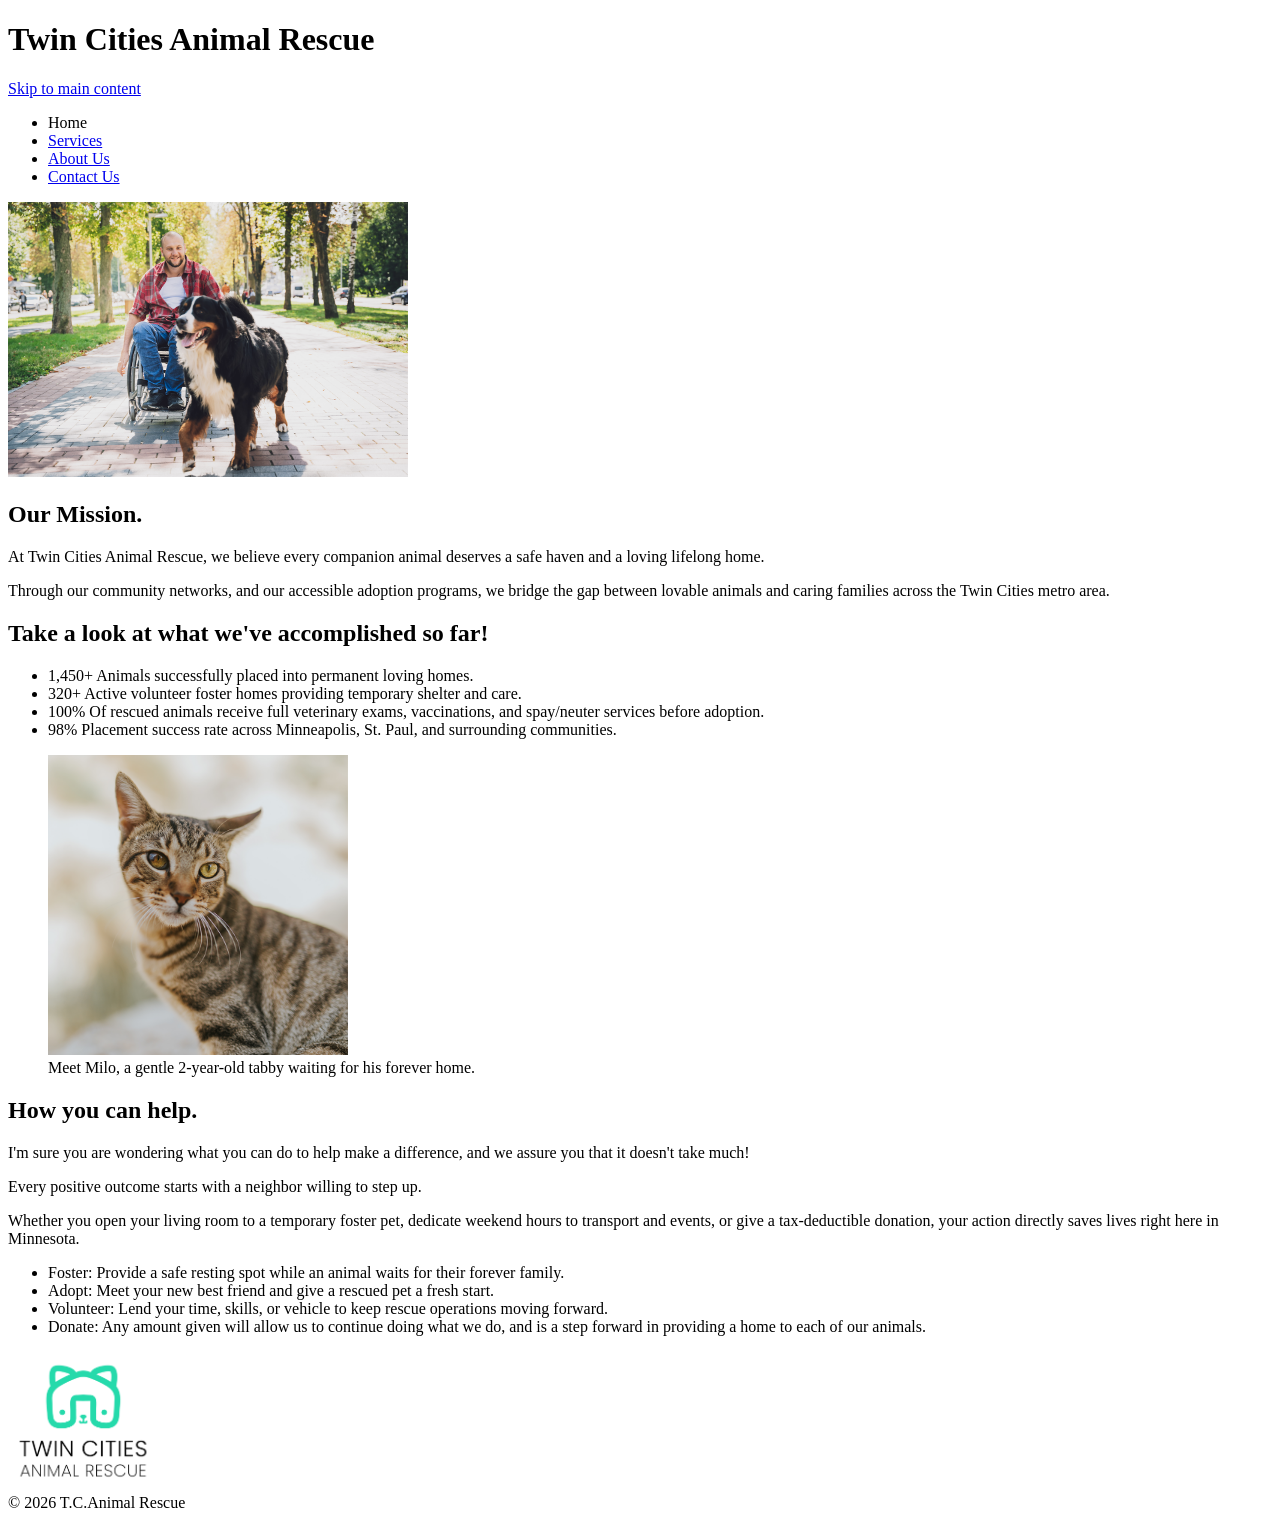
==== index.html @ bd269a4b "first commit" ====
<!DOCTYPE html>
<html lang="en">
<head>
  <meta charset="UTF-8">
  <title>Twin Cities Animal Rescue</title>
</head>
<body>
    <header>
        <h1>Twin Cities Animal Rescue</h1>
        <a href="#main-content">Skip to main content</a>
        <nav aria-label="Primary Navigation">
            <ul>
                <li><span aria-current="page">Home</span></li>
                <li><a href="services.html">Services</a></li>
                <li><a href="about.html">About Us</a></li>
                <li><a href="contact.html">Contact Us</a></li>
            </ul>
        </nav>
        <picture>
            <source media="(min-width: 600px)" srcset="assets/rescue-feature-large_c.png">
            <img src="assets/rescue-feature-small_c.png" alt="Rescue dog walking outdoors with owner" width="400">
        </picture>
    </header>
    <main id="main-content">
        <h2>Our Mission.</h2>
            <p>At Twin Cities Animal Rescue, we believe every companion animal deserves a safe haven and a loving lifelong home.</p>
            <p>Through our community networks, and  our accessible adoption programs, we bridge the gap between lovable animals and caring families across the Twin Cities metro area.</p>
        <h2>Take a look at what we've accomplished so far!</h2>
            <ul>
                <li>1,450+ Animals successfully placed into permanent loving homes.</li>
                <li>320+ Active volunteer foster homes providing temporary shelter and care.</li>
                <li>100% Of rescued animals receive full veterinary exams, vaccinations, and spay/neuter services before adoption.</li>
                <li>98% Placement success rate across Minneapolis, St. Paul, and surrounding communities.</li>
            </ul>
        <figure>
            <img src="assets/rescue-pet-spotlight_c.png" alt="Tabby cat looking up" width="300">
            <figcaption>Meet Milo, a gentle 2-year-old tabby waiting for his forever home.</figcaption>
        </figure>
        <h2>How you can help.</h2>
            <p>I'm sure you are wondering what you can do to help make a difference, and we assure you that it doesn't take much!</p>
            <p>Every positive outcome starts with a neighbor willing to step up.</p>
            <p>Whether you open your living room to a temporary foster pet, dedicate weekend hours to transport and events, or give a tax-deductible donation, your action directly saves lives right here in Minnesota.</p>
            <ul>
                <li>Foster: Provide a safe resting spot while an animal waits for their forever family.</li>
                <li>Adopt: Meet your new best friend and give a rescued pet a fresh start.</li>
                <li>Volunteer: Lend your time, skills, or vehicle to keep rescue operations moving forward.</li>
                <li>Donate: Any amount given will allow us to continue doing what we do, and is a step forward in providing a home to each of our animals.</li>
            </ul>
    </main>
    <footer>
        <img src="assets/rescue-logo_c.png" alt="Twin Cities Animal Rescue Logo" width="150"><br>
        &copy; 2026 T.C.Animal Rescue
    </footer>
</body>
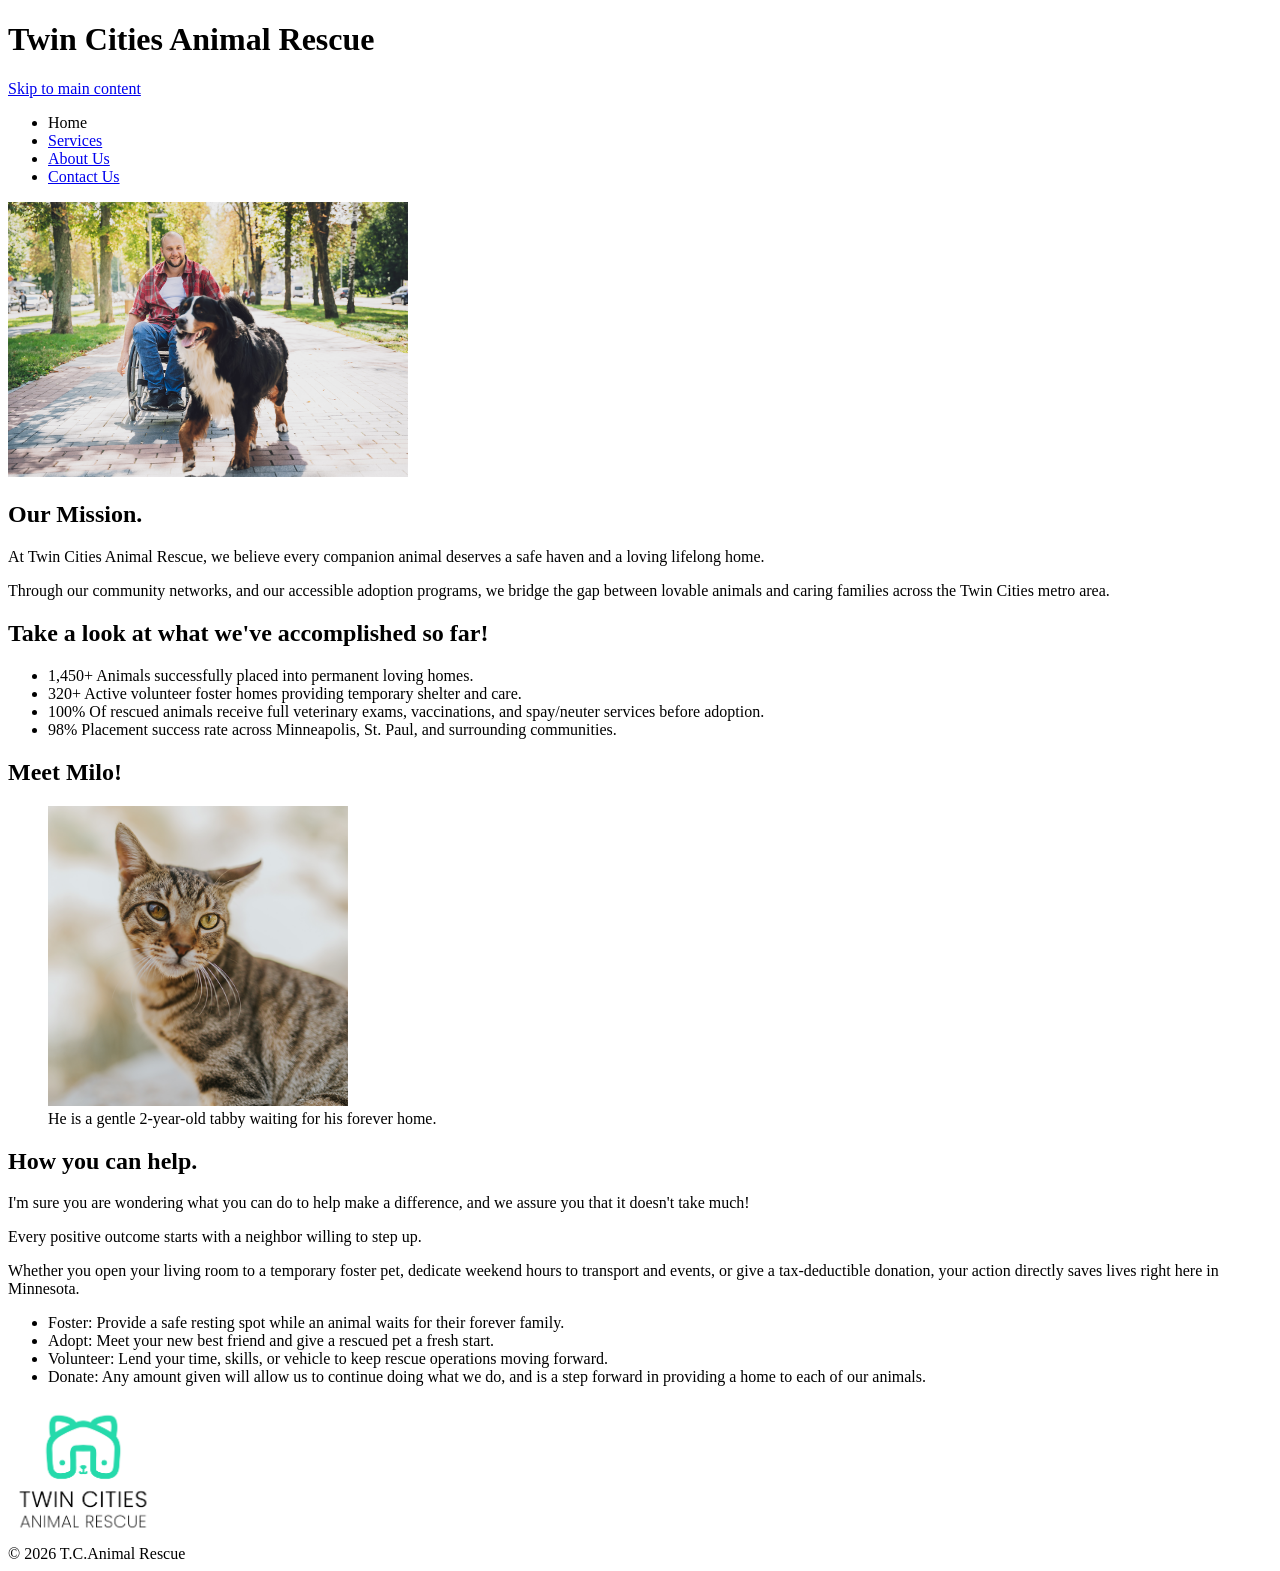
==== commit 2fad9d24: "Added meta tag to allow for mobile Created and linked stylesheet Added sections to allow for styling" ====
--- a/index.html
+++ b/index.html
@@ -2,7 +2,9 @@
 <html lang="en">
 <head>
   <meta charset="UTF-8">
+  <meta name="viewport" content="width=device-width, initial-scale=1">
   <title>Twin Cities Animal Rescue</title>
+  <link rel="stylesheet" href="css/styles.css">
 </head>
 <body>
     <header>
@@ -22,6 +24,7 @@
         </picture>
     </header>
     <main id="main-content">
+    <section>
         <h2>Our Mission.</h2>
             <p>At Twin Cities Animal Rescue, we believe every companion animal deserves a safe haven and a loving lifelong home.</p>
             <p>Through our community networks, and  our accessible adoption programs, we bridge the gap between lovable animals and caring families across the Twin Cities metro area.</p>
@@ -32,10 +35,15 @@
                 <li>100% Of rescued animals receive full veterinary exams, vaccinations, and spay/neuter services before adoption.</li>
                 <li>98% Placement success rate across Minneapolis, St. Paul, and surrounding communities.</li>
             </ul>
+    </section>
+    <section>
+        <h2>Meet Milo!</h2>
         <figure>
             <img src="assets/rescue-pet-spotlight_c.png" alt="Tabby cat looking up" width="300">
-            <figcaption>Meet Milo, a gentle 2-year-old tabby waiting for his forever home.</figcaption>
+            <figcaption>He is a gentle 2-year-old tabby waiting for his forever home.</figcaption>
         </figure>
+    </section>
+    <section>
         <h2>How you can help.</h2>
             <p>I'm sure you are wondering what you can do to help make a difference, and we assure you that it doesn't take much!</p>
             <p>Every positive outcome starts with a neighbor willing to step up.</p>
@@ -46,9 +54,11 @@
                 <li>Volunteer: Lend your time, skills, or vehicle to keep rescue operations moving forward.</li>
                 <li>Donate: Any amount given will allow us to continue doing what we do, and is a step forward in providing a home to each of our animals.</li>
             </ul>
+    </section>
     </main>
     <footer>
         <img src="assets/rescue-logo_c.png" alt="Twin Cities Animal Rescue Logo" width="150"><br>
         &copy; 2026 T.C.Animal Rescue
     </footer>
-</body>+</body>
+</html>
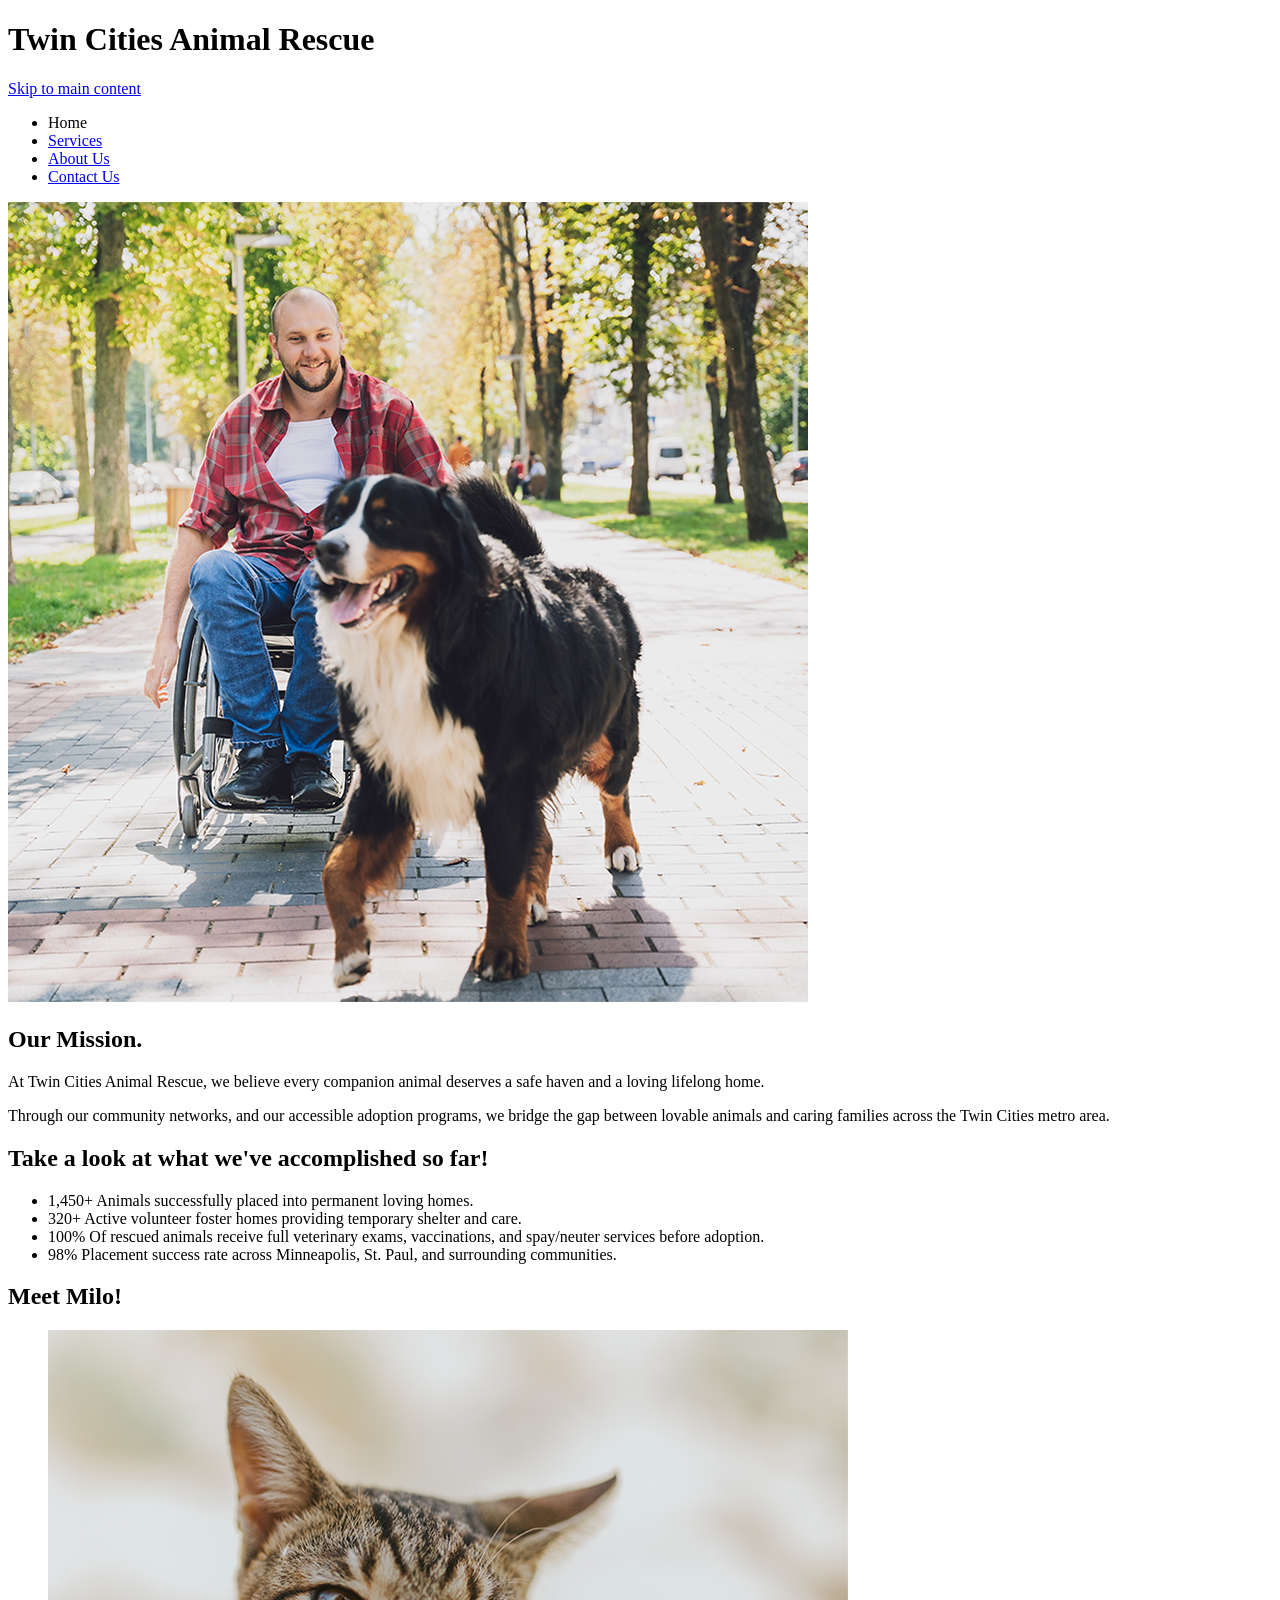
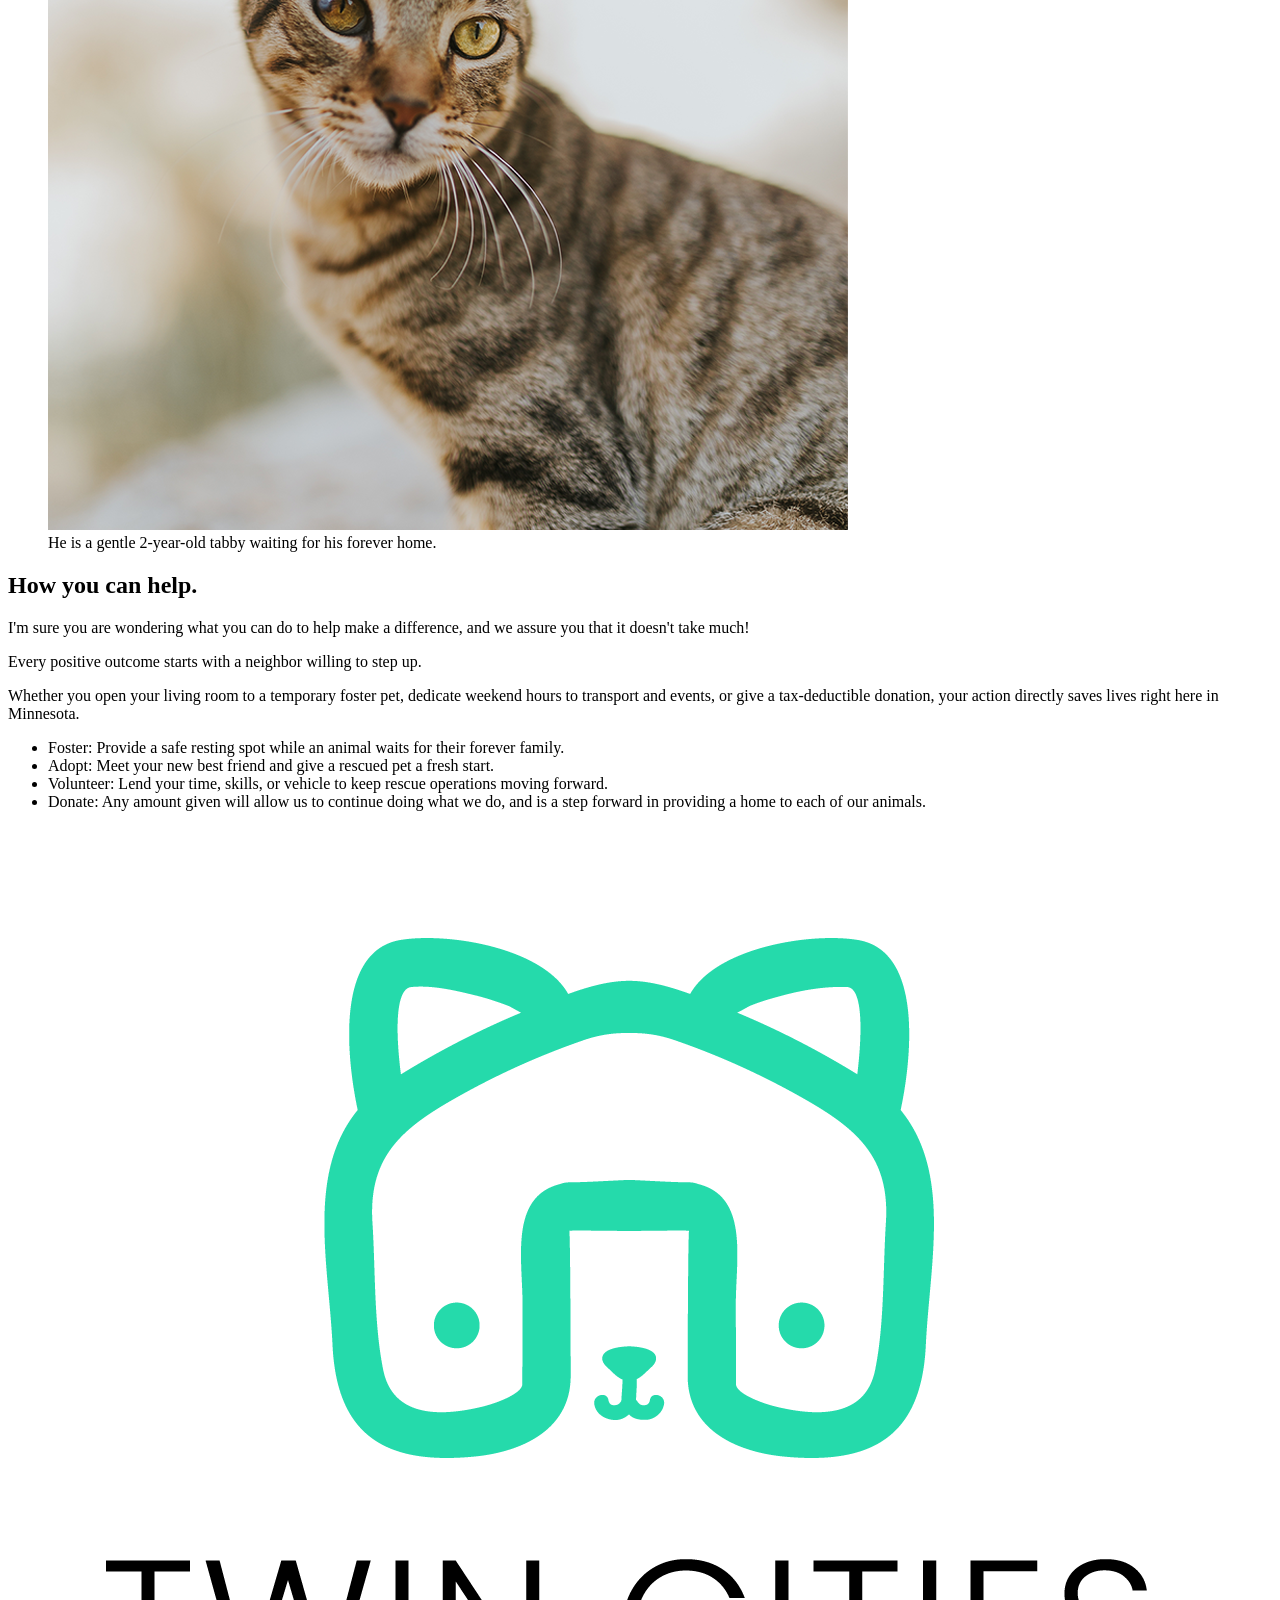
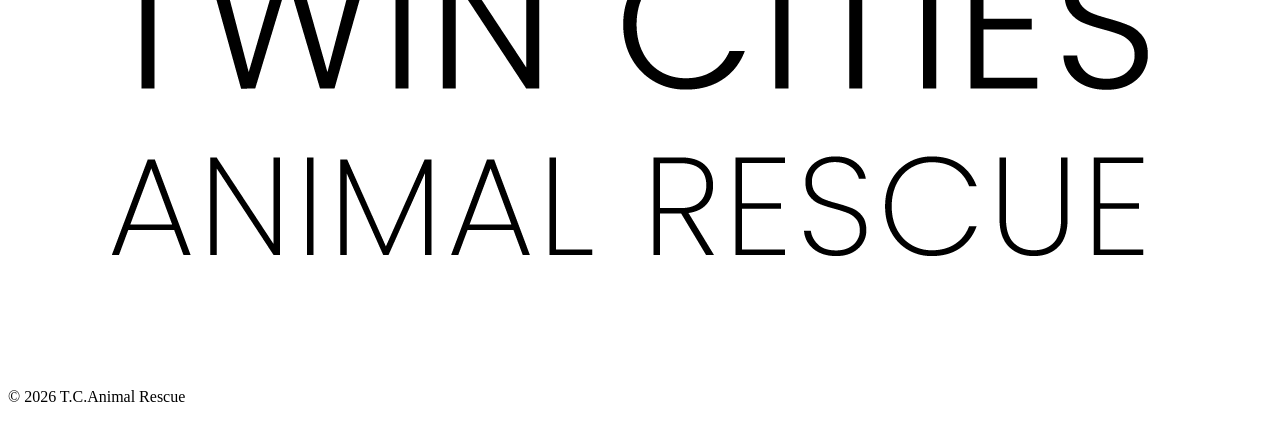
==== commit 863c73ed: "Preparing htmls for css Removed all hardcoded widths Removed <br> in favor of <div> and <fieldset>" ====
--- a/index.html
+++ b/index.html
@@ -20,45 +20,47 @@
         </nav>
         <picture>
             <source media="(min-width: 600px)" srcset="assets/rescue-feature-large_c.png">
-            <img src="assets/rescue-feature-small_c.png" alt="Rescue dog walking outdoors with owner" width="400">
+            <img src="assets/rescue-feature-small_c.png" alt="Rescue dog walking outdoors with owner">
         </picture>
     </header>
     <main id="main-content">
-    <section>
-        <h2>Our Mission.</h2>
-            <p>At Twin Cities Animal Rescue, we believe every companion animal deserves a safe haven and a loving lifelong home.</p>
-            <p>Through our community networks, and  our accessible adoption programs, we bridge the gap between lovable animals and caring families across the Twin Cities metro area.</p>
-        <h2>Take a look at what we've accomplished so far!</h2>
-            <ul>
-                <li>1,450+ Animals successfully placed into permanent loving homes.</li>
-                <li>320+ Active volunteer foster homes providing temporary shelter and care.</li>
-                <li>100% Of rescued animals receive full veterinary exams, vaccinations, and spay/neuter services before adoption.</li>
-                <li>98% Placement success rate across Minneapolis, St. Paul, and surrounding communities.</li>
-            </ul>
-    </section>
-    <section>
-        <h2>Meet Milo!</h2>
-        <figure>
-            <img src="assets/rescue-pet-spotlight_c.png" alt="Tabby cat looking up" width="300">
-            <figcaption>He is a gentle 2-year-old tabby waiting for his forever home.</figcaption>
-        </figure>
-    </section>
-    <section>
-        <h2>How you can help.</h2>
-            <p>I'm sure you are wondering what you can do to help make a difference, and we assure you that it doesn't take much!</p>
-            <p>Every positive outcome starts with a neighbor willing to step up.</p>
-            <p>Whether you open your living room to a temporary foster pet, dedicate weekend hours to transport and events, or give a tax-deductible donation, your action directly saves lives right here in Minnesota.</p>
-            <ul>
-                <li>Foster: Provide a safe resting spot while an animal waits for their forever family.</li>
-                <li>Adopt: Meet your new best friend and give a rescued pet a fresh start.</li>
-                <li>Volunteer: Lend your time, skills, or vehicle to keep rescue operations moving forward.</li>
-                <li>Donate: Any amount given will allow us to continue doing what we do, and is a step forward in providing a home to each of our animals.</li>
-            </ul>
-    </section>
+        <section>
+            <h2>Our Mission.</h2>
+                <p>At Twin Cities Animal Rescue, we believe every companion animal deserves a safe haven and a loving lifelong home.</p>
+                <p>Through our community networks, and  our accessible adoption programs, we bridge the gap between lovable animals and caring families across the Twin Cities metro area.</p>
+        </section>
+        <section>
+            <h2>Take a look at what we've accomplished so far!</h2>
+                <ul>
+                    <li>1,450+ Animals successfully placed into permanent loving homes.</li>
+                    <li>320+ Active volunteer foster homes providing temporary shelter and care.</li>
+                    <li>100% Of rescued animals receive full veterinary exams, vaccinations, and spay/neuter services before adoption.</li>
+                    <li>98% Placement success rate across Minneapolis, St. Paul, and surrounding communities.</li>
+                </ul>
+        </section>
+        <section>
+            <h2>Meet Milo!</h2>
+            <figure>
+                <img src="assets/rescue-pet-spotlight_c.png" alt="Tabby cat looking up">
+                <figcaption>He is a gentle 2-year-old tabby waiting for his forever home.</figcaption>
+            </figure>
+        </section>
+        <section>
+            <h2>How you can help.</h2>
+                <p>I'm sure you are wondering what you can do to help make a difference, and we assure you that it doesn't take much!</p>
+                <p>Every positive outcome starts with a neighbor willing to step up.</p>
+                <p>Whether you open your living room to a temporary foster pet, dedicate weekend hours to transport and events, or give a tax-deductible donation, your action directly saves lives right here in Minnesota.</p>
+                <ul>
+                    <li>Foster: Provide a safe resting spot while an animal waits for their forever family.</li>
+                    <li>Adopt: Meet your new best friend and give a rescued pet a fresh start.</li>
+                    <li>Volunteer: Lend your time, skills, or vehicle to keep rescue operations moving forward.</li>
+                    <li>Donate: Any amount given will allow us to continue doing what we do, and is a step forward in providing a home to each of our animals.</li>
+                </ul>
+        </section>
     </main>
     <footer>
-        <img src="assets/rescue-logo_c.png" alt="Twin Cities Animal Rescue Logo" width="150"><br>
-        &copy; 2026 T.C.Animal Rescue
+        <img src="assets/rescue-logo_c.png" alt="Twin Cities Animal Rescue Logo">
+        <p>&copy; 2026 T.C.Animal Rescue</p>
     </footer>
 </body>
 </html>
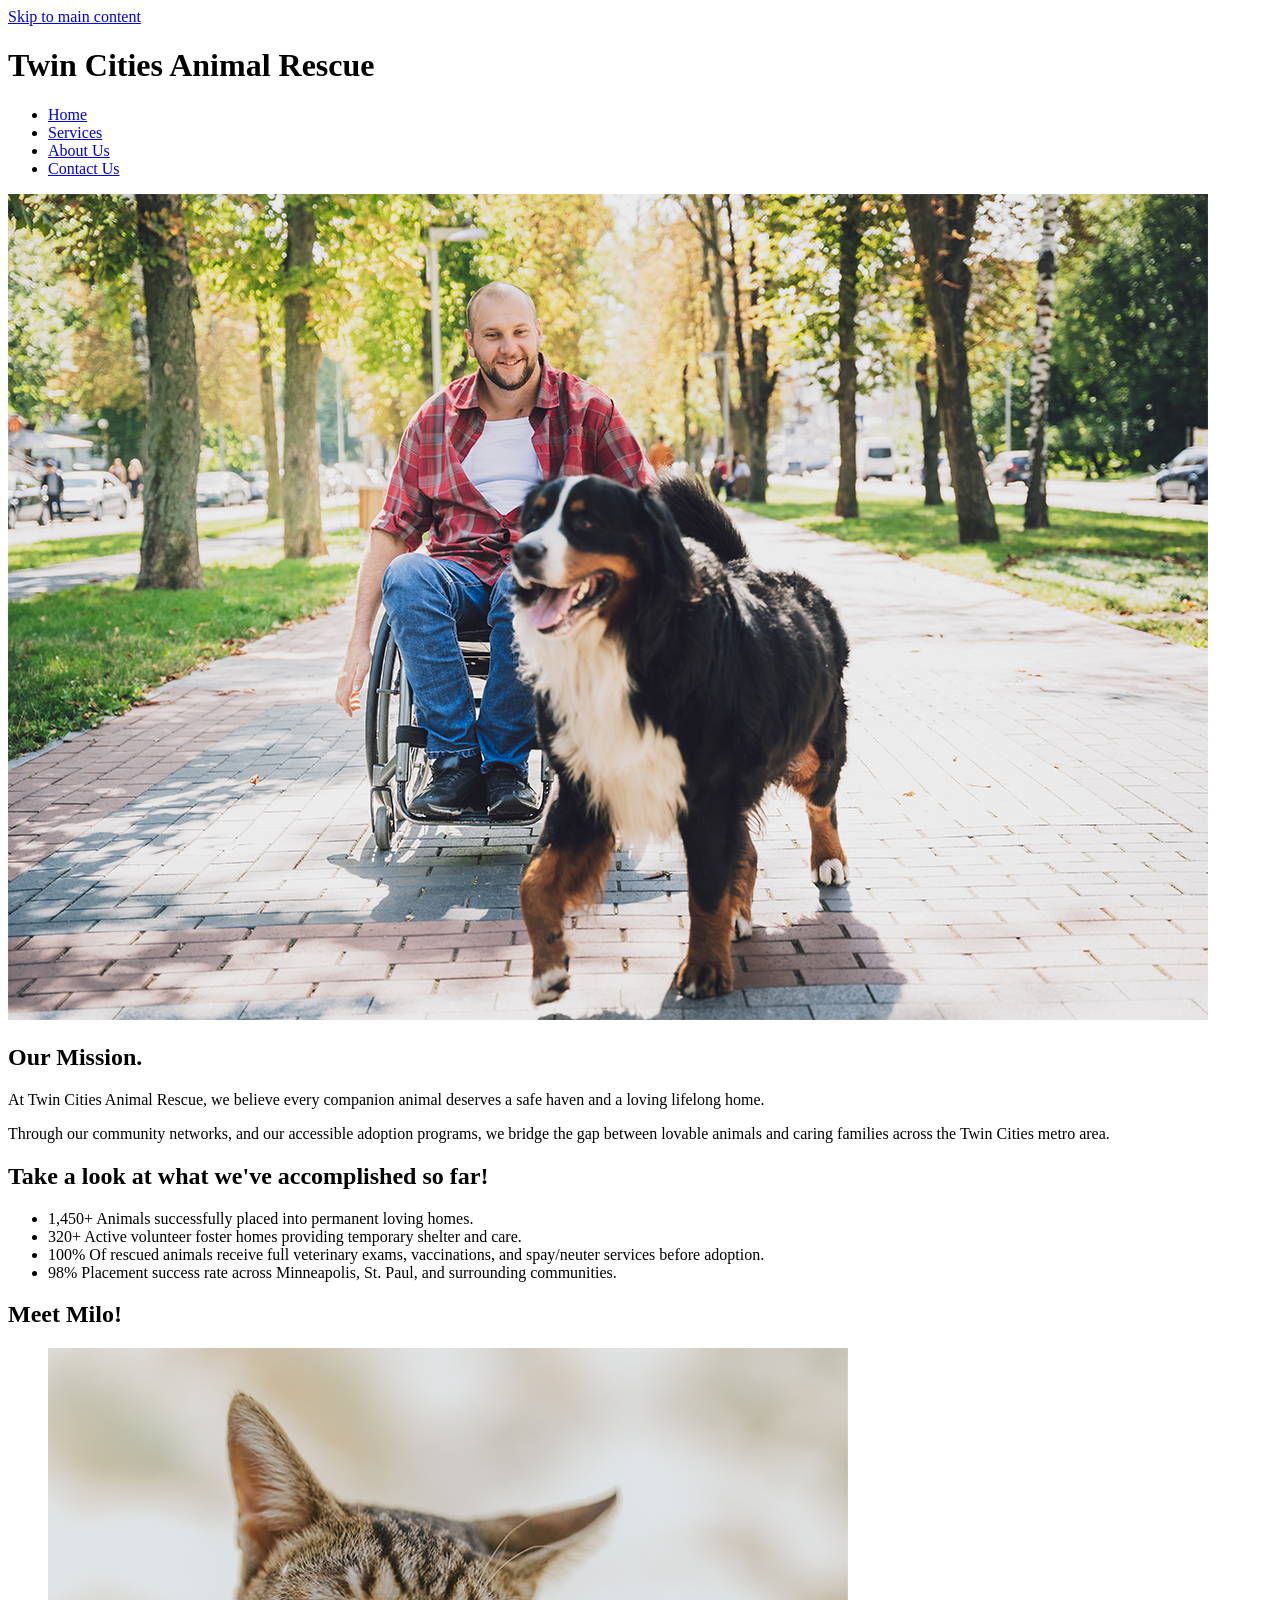
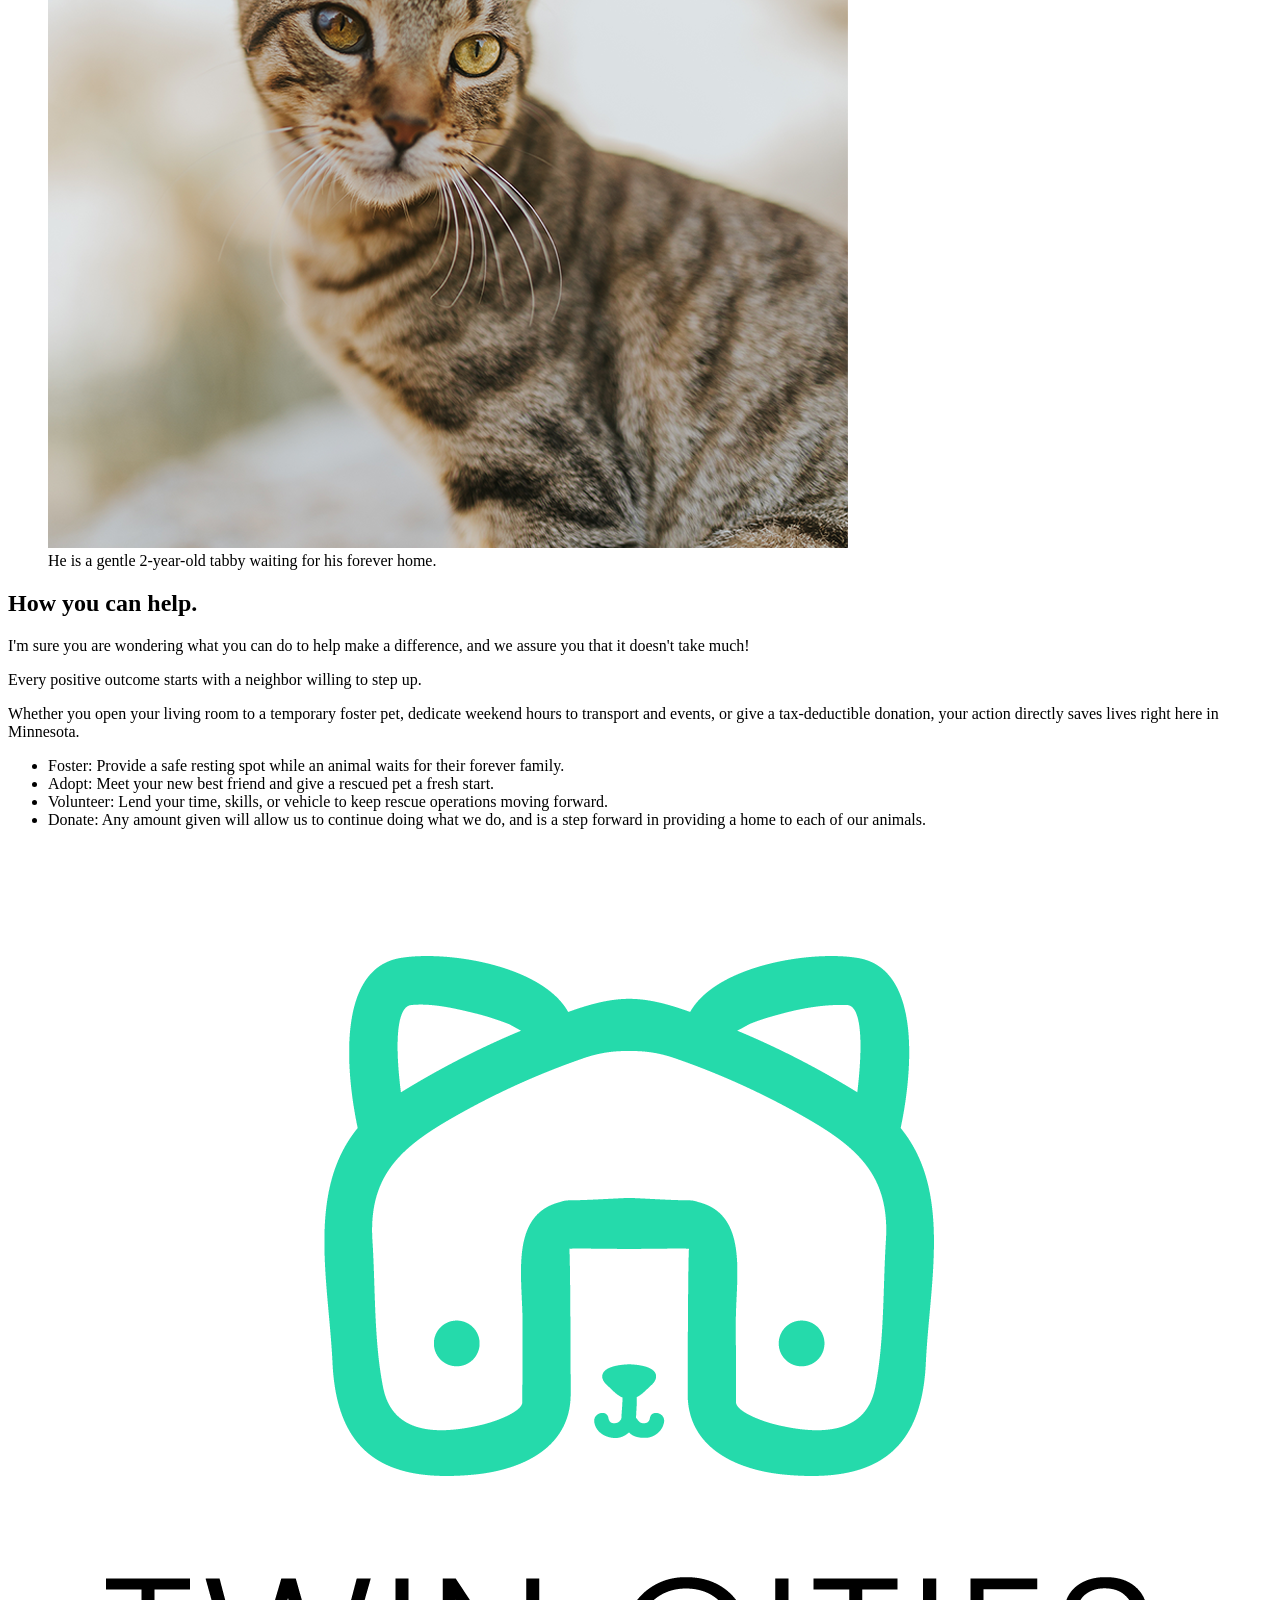
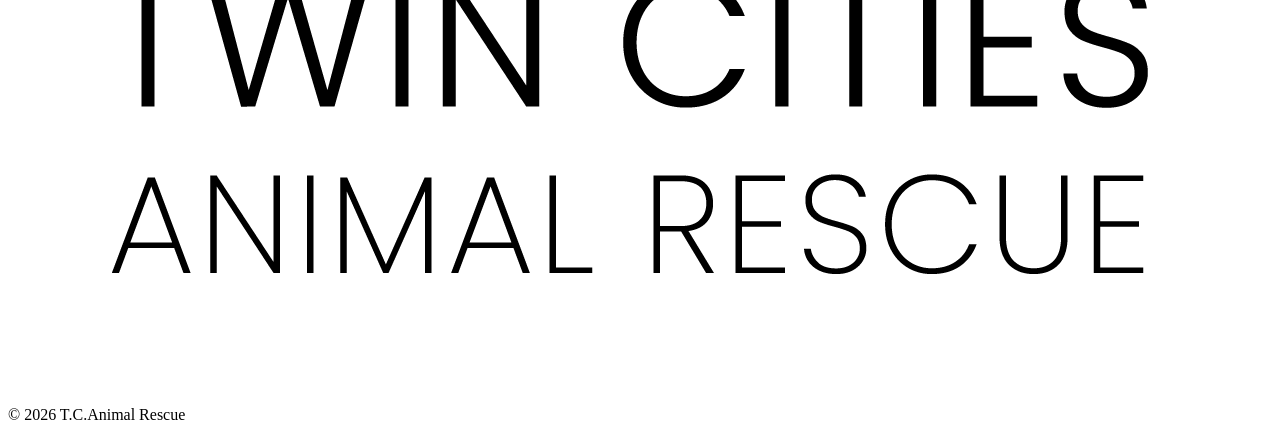
==== commit 1b4d2335: "Moved the skip link above the header Changed nav current page (span to a) for CSS Moved video on con" ====
--- a/index.html
+++ b/index.html
@@ -7,12 +7,12 @@
   <link rel="stylesheet" href="css/styles.css">
 </head>
 <body>
+    <a href="#main-content">Skip to main content</a>
     <header>
         <h1>Twin Cities Animal Rescue</h1>
-        <a href="#main-content">Skip to main content</a>
         <nav aria-label="Primary Navigation">
             <ul>
-                <li><span aria-current="page">Home</span></li>
+                <li><a href="index.html" aria-current="page">Home</a></li>
                 <li><a href="services.html">Services</a></li>
                 <li><a href="about.html">About Us</a></li>
                 <li><a href="contact.html">Contact Us</a></li>
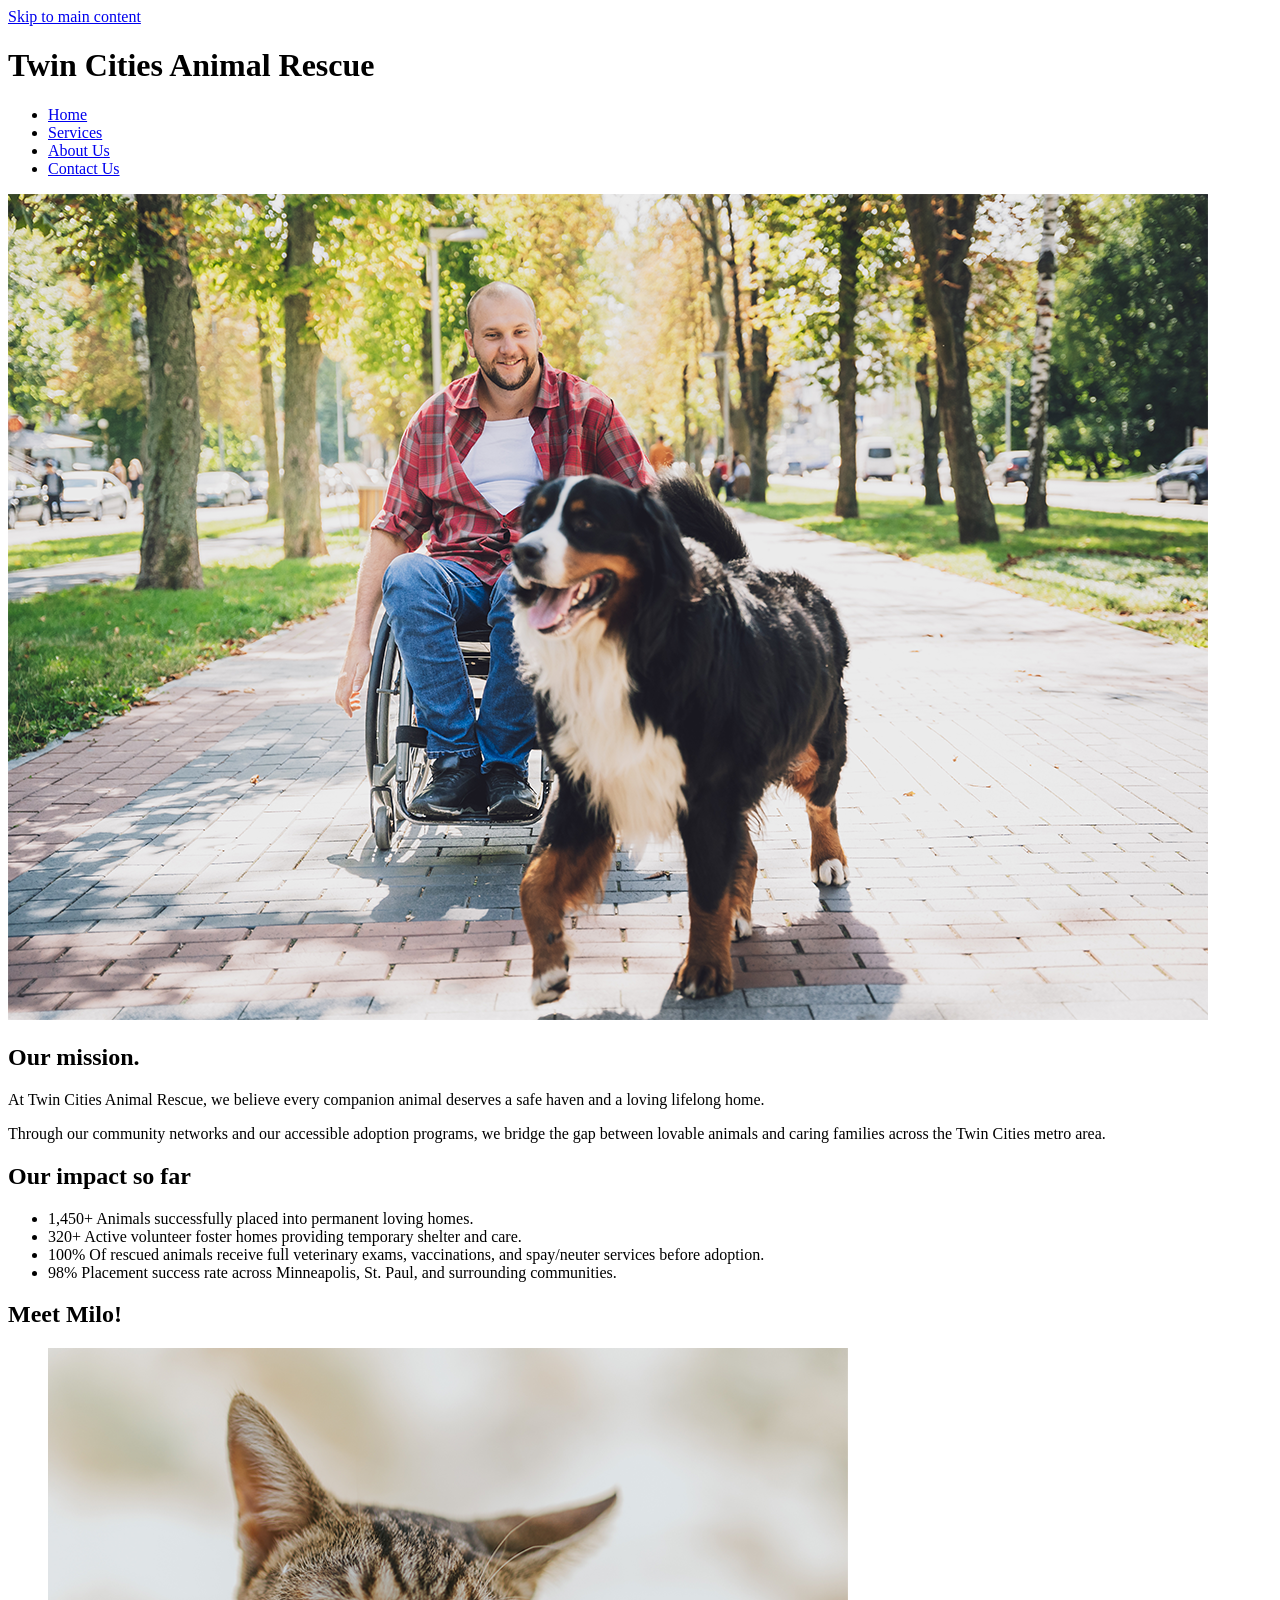
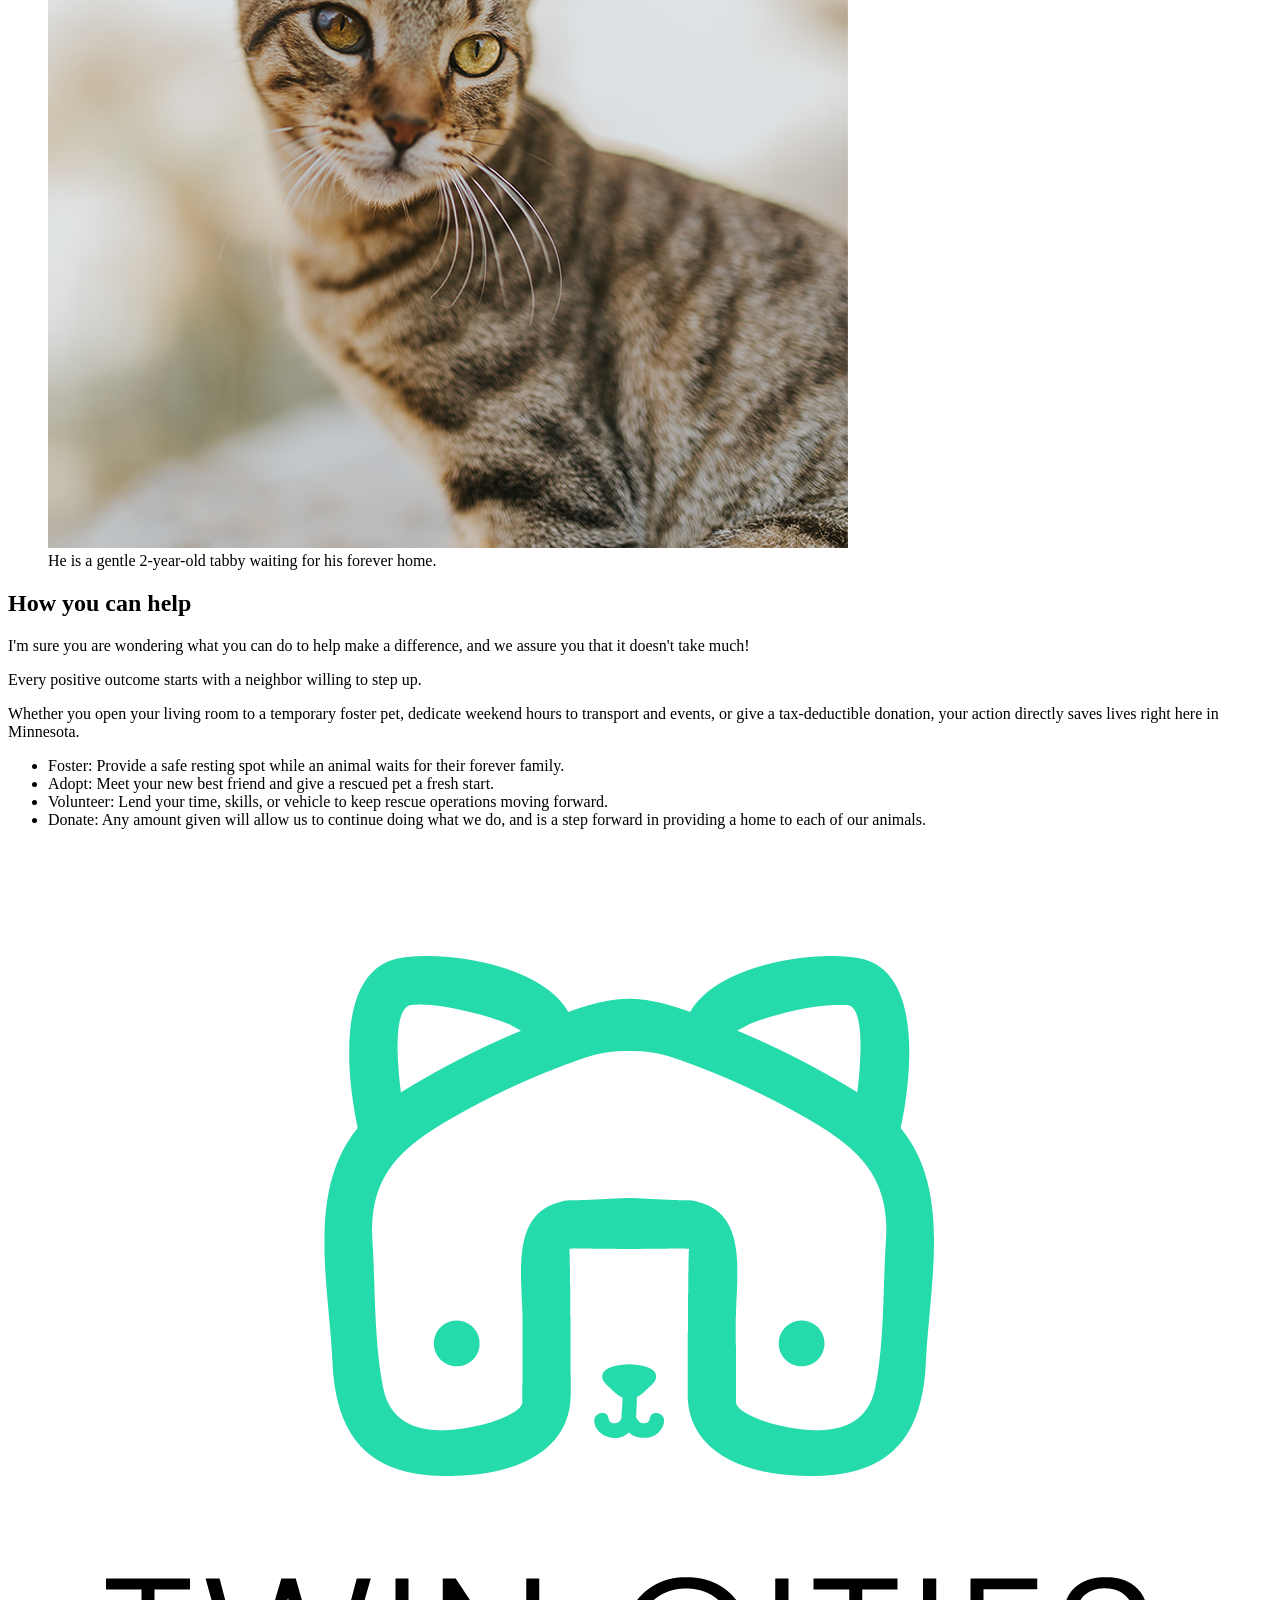
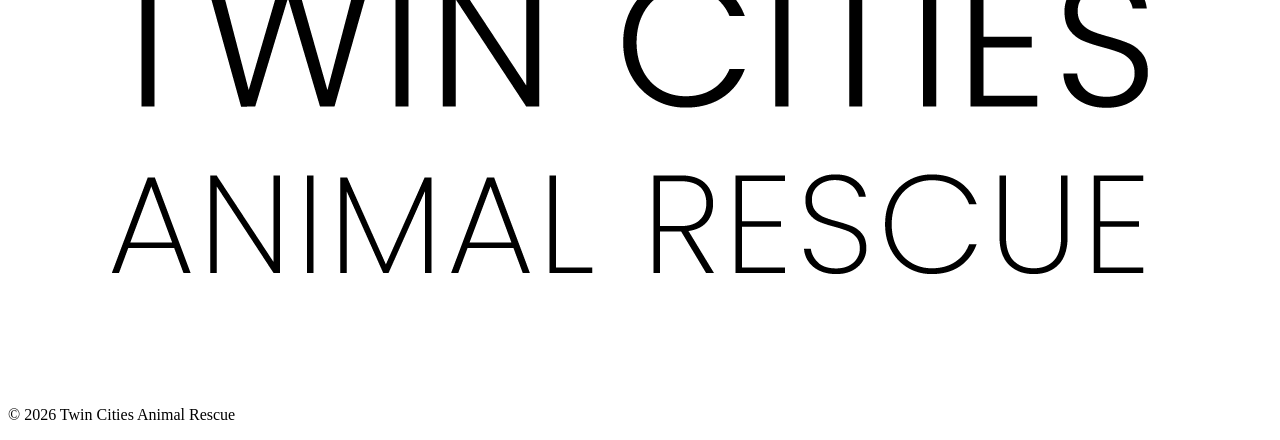
==== commit d2127f44: "Final polish on html for starting css" ====
--- a/index.html
+++ b/index.html
@@ -25,12 +25,12 @@
     </header>
     <main id="main-content">
         <section>
-            <h2>Our Mission.</h2>
+            <h2>Our mission.</h2>
                 <p>At Twin Cities Animal Rescue, we believe every companion animal deserves a safe haven and a loving lifelong home.</p>
-                <p>Through our community networks, and  our accessible adoption programs, we bridge the gap between lovable animals and caring families across the Twin Cities metro area.</p>
+                <p>Through our community networks and our accessible adoption programs, we bridge the gap between lovable animals and caring families across the Twin Cities metro area.</p>
         </section>
         <section>
-            <h2>Take a look at what we've accomplished so far!</h2>
+            <h2>Our impact so far</h2>
                 <ul>
                     <li>1,450+ Animals successfully placed into permanent loving homes.</li>
                     <li>320+ Active volunteer foster homes providing temporary shelter and care.</li>
@@ -46,7 +46,7 @@
             </figure>
         </section>
         <section>
-            <h2>How you can help.</h2>
+            <h2>How you can help</h2>
                 <p>I'm sure you are wondering what you can do to help make a difference, and we assure you that it doesn't take much!</p>
                 <p>Every positive outcome starts with a neighbor willing to step up.</p>
                 <p>Whether you open your living room to a temporary foster pet, dedicate weekend hours to transport and events, or give a tax-deductible donation, your action directly saves lives right here in Minnesota.</p>
@@ -60,7 +60,7 @@
     </main>
     <footer>
         <img src="assets/rescue-logo_c.png" alt="Twin Cities Animal Rescue Logo">
-        <p>&copy; 2026 T.C.Animal Rescue</p>
+        <p>&copy; 2026 Twin Cities Animal Rescue</p>
     </footer>
 </body>
 </html>
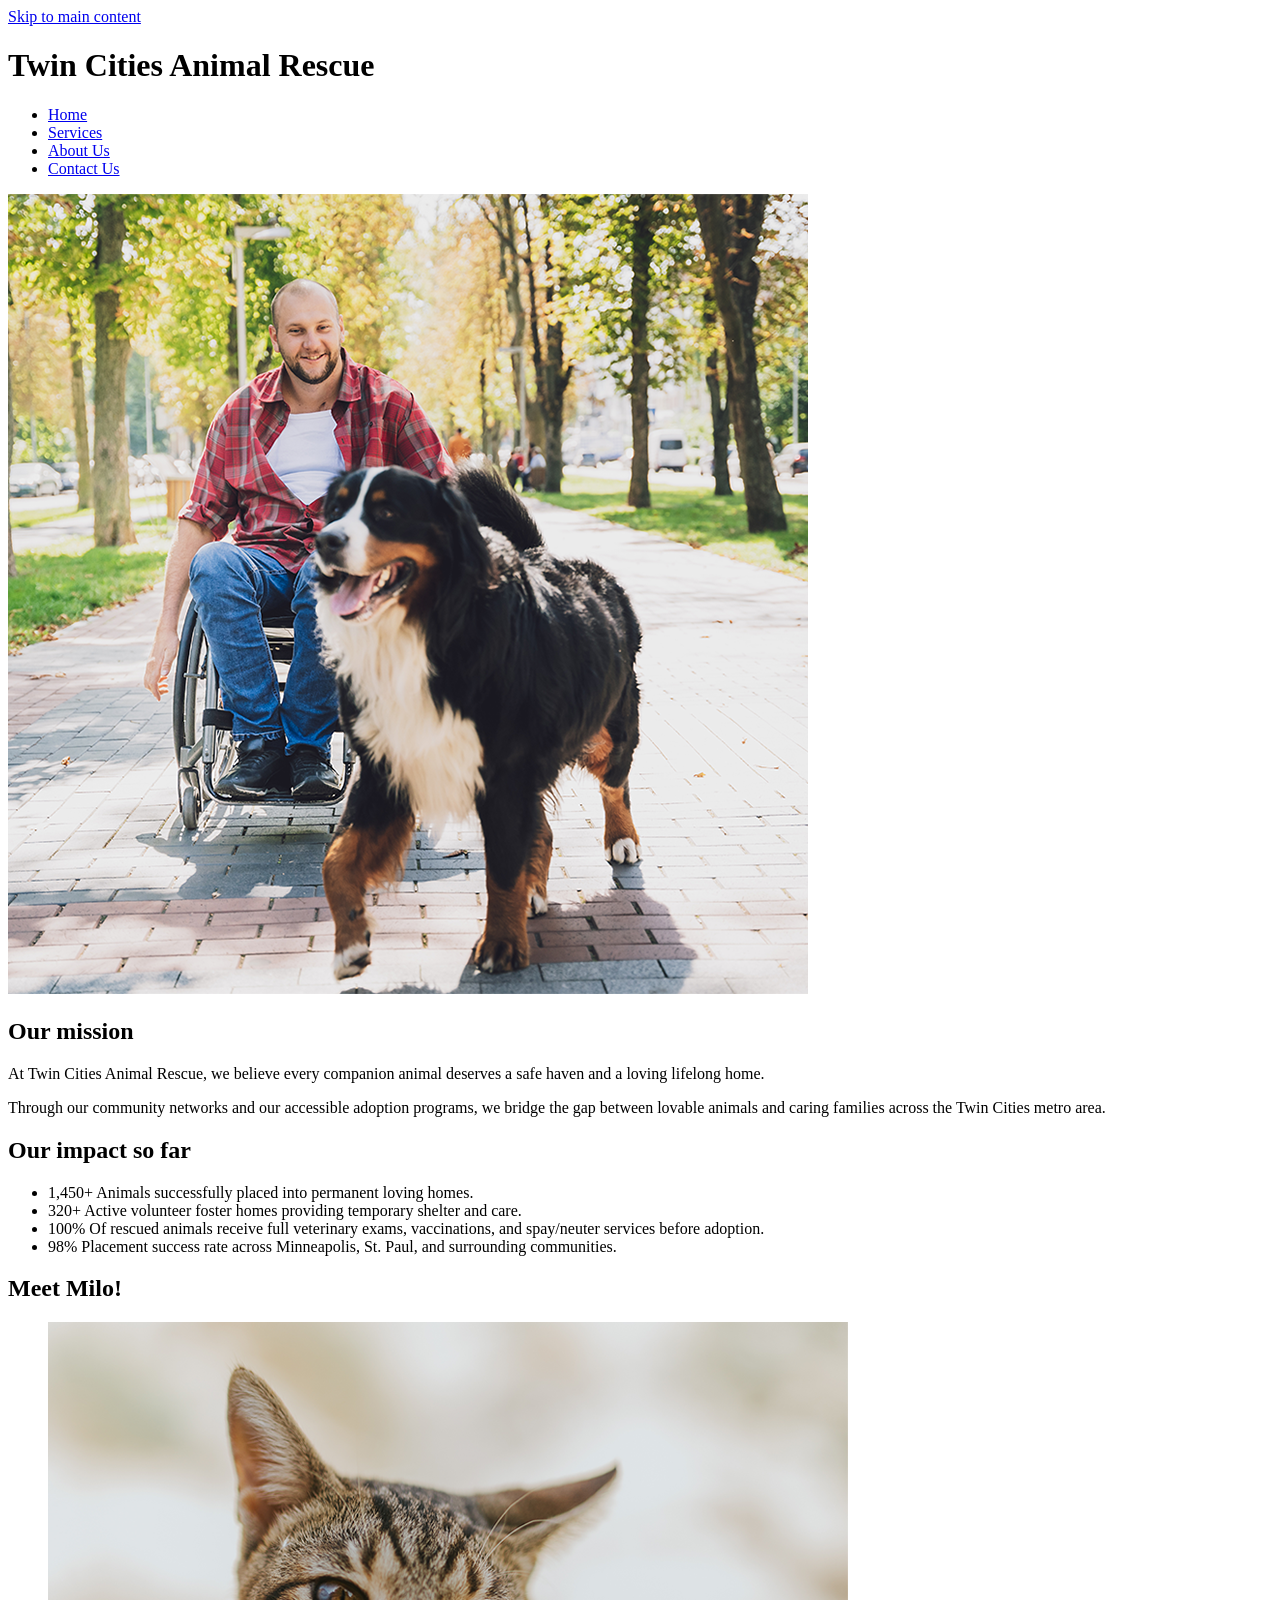
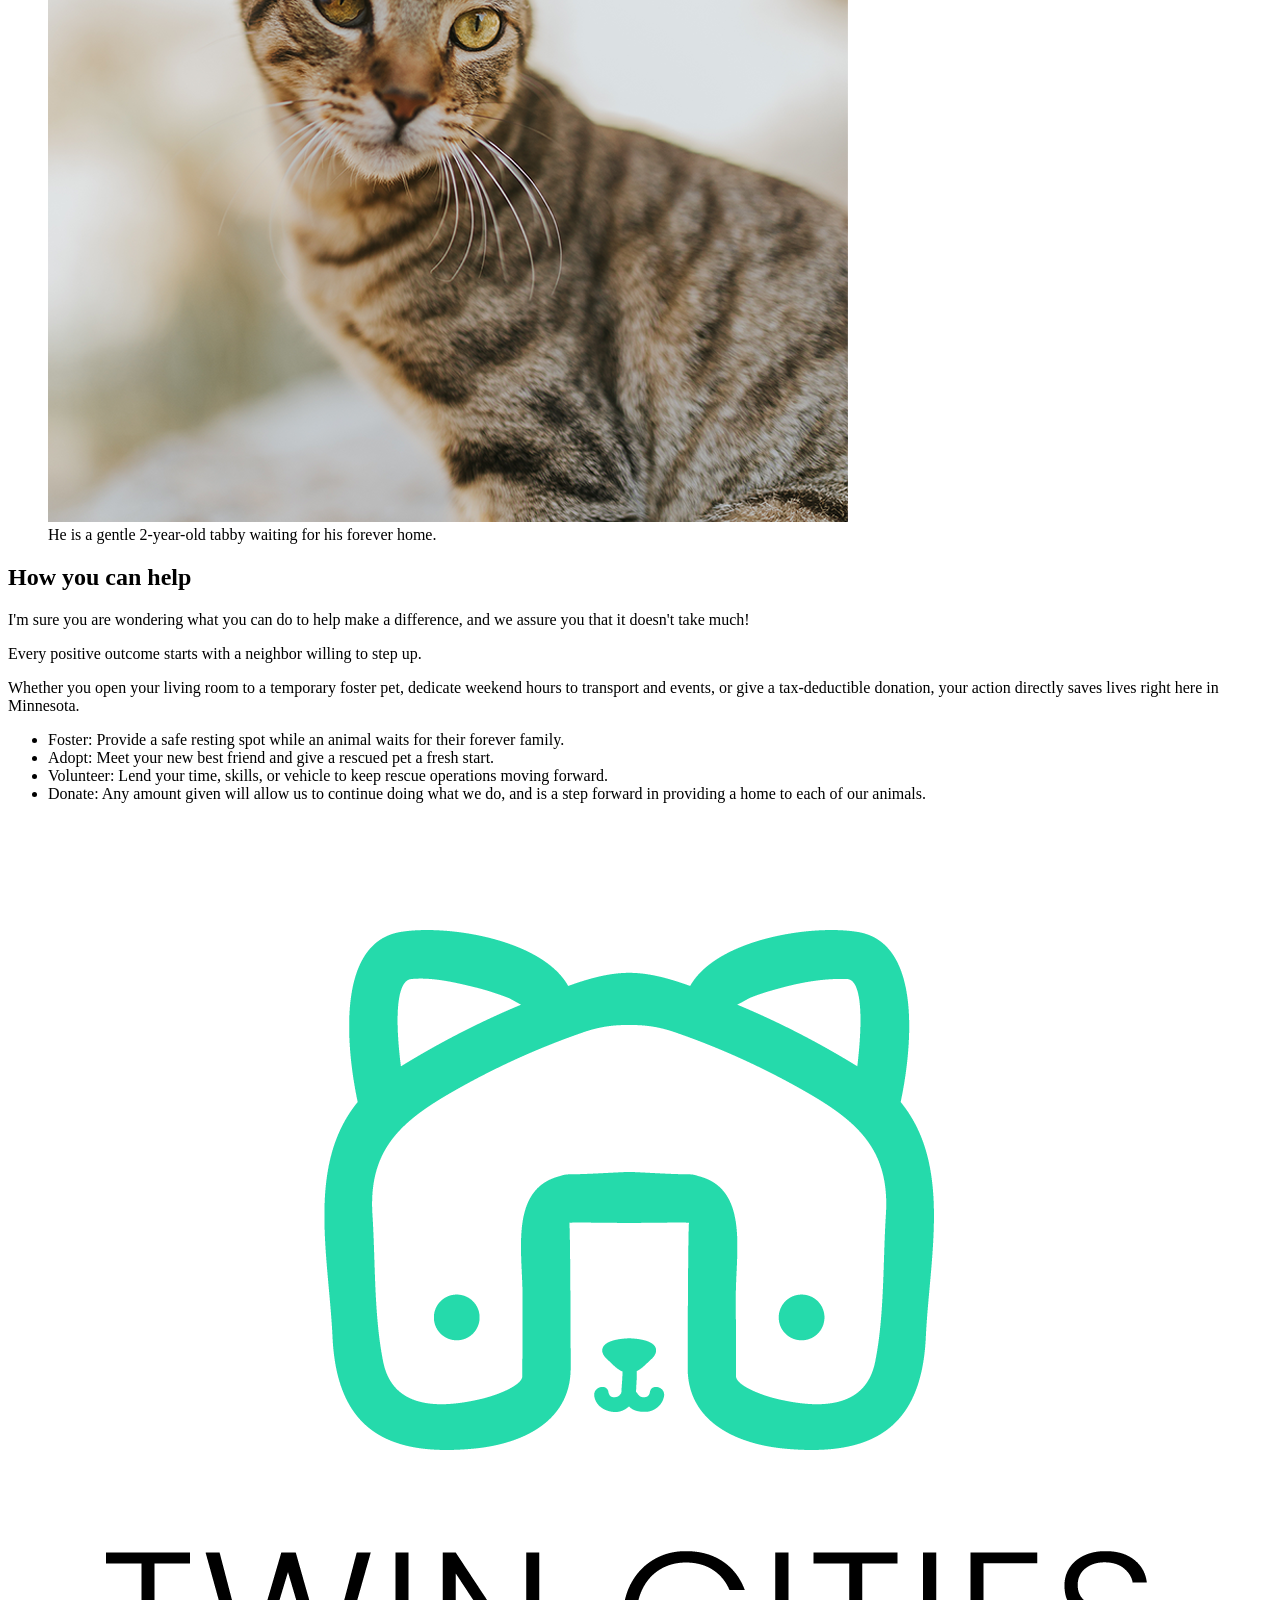
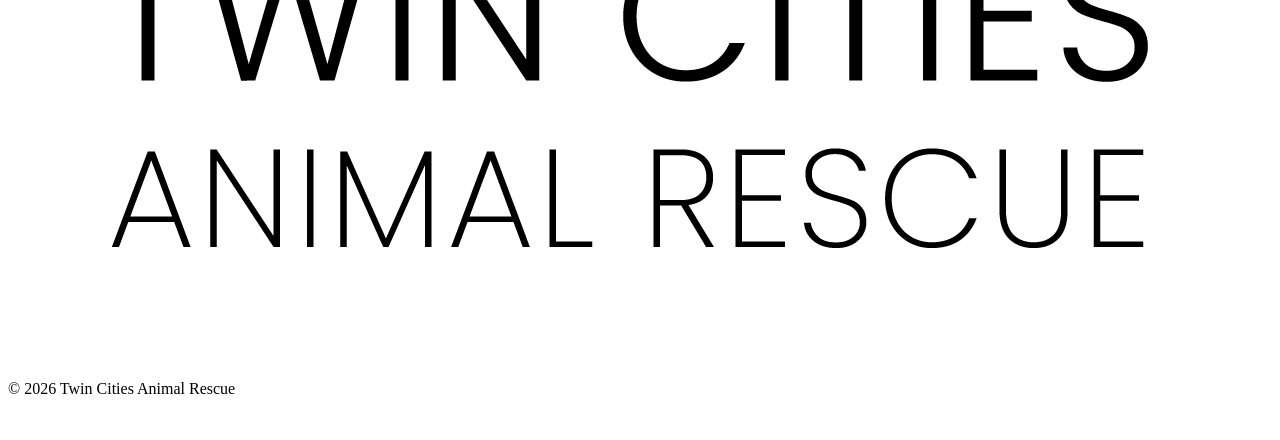
==== commit 459a2335: "Had to fix regex on contact.html for tele input" ====
--- a/index.html
+++ b/index.html
@@ -25,7 +25,7 @@
     </header>
     <main id="main-content">
         <section>
-            <h2>Our mission.</h2>
+            <h2>Our mission</h2>
                 <p>At Twin Cities Animal Rescue, we believe every companion animal deserves a safe haven and a loving lifelong home.</p>
                 <p>Through our community networks and our accessible adoption programs, we bridge the gap between lovable animals and caring families across the Twin Cities metro area.</p>
         </section>
